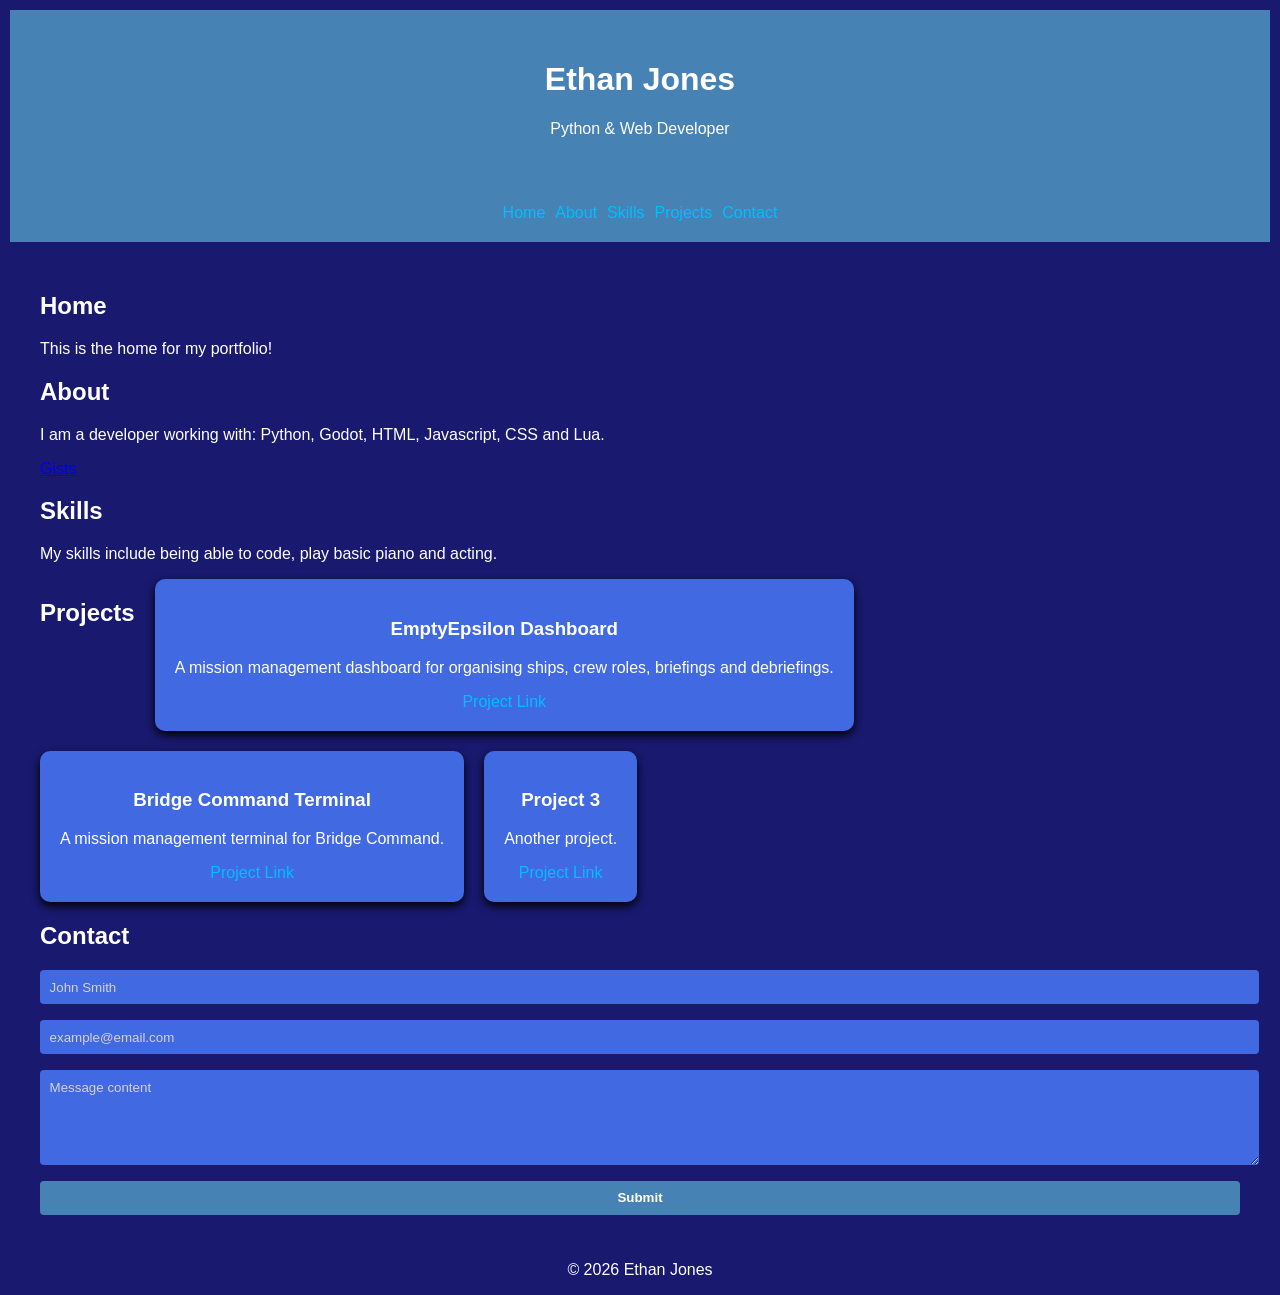
==== index.html @ 8bdcae4e "Add files via upload" ====
<!DOCTYPE html>
<html lang="en">
<head>
	<link rel="stylesheet" href="style.css">
	<script src="script.js" defer></script>
	<meta charset="UTF-8">
	<meta name="viewport" content="width=device-width, initial-scale=1.0">
	<link href="https://fonts.googleapis.com/css2?family=Exo+2&display=swap">
	
	<title>Ethan Jones | Developer Portfolio</title>
</head>
<body>
	<header>
	<h1>Ethan Jones</h1>
	<p>Python & Web Developer</p>
	</header>
	
	<nav>
	<a href="#home">Home</a>
	<a href="#about">About</a>
	<a href="#skills">Skills</a>
	<a href="#projects">Projects</a>
	<a href="#contact">Contact</a>
	</nav>

	<main>
		<section id="home">
			<h2>Home</h2>
			<p>This is the home for my portfolio!</p>
		</section>
		<section id="about">
			<h2>About</h2>
			<p>I am a developer working with: Python, Godot, HTML, Javascript, CSS and Lua.</p>
			<a href="https://gist.github.com/EJones35" target="_blank" rel="noopener">Gists</a>
		</section>
		<section id="skills">
			<h2>Skills</h2>
			<p>My skills include being able to code, play basic piano and acting.</p>
		</section>
		<section id="projects" class="projects">
			<h2>Projects</h2>
			<article class="project-card">
				<h3>EmptyEpsilon Dashboard</h3>
				<p>A mission management dashboard for organising ships, crew roles, briefings and debriefings.</p>
				<a href="https://daid.github.io/EmptyEpsilon/" target="_blank" rel="noopener">Project Link</a>
			</article>
			<article class="project-card">
				<h3>Bridge Command Terminal</h3>
				<p>A mission management terminal for Bridge Command.</p>
				<a href="https://bridgecommand.space/" target="_blank" rel="noopener">Project Link</a>
			</article>
			<article class="project-card">
				<h3>Project 3</h3>
				<p>Another project.</p>
				<a href="https://google.com/" target="_blank" rel="noopener">Project Link</a>
			</article>
		</section>
		<section id="contact">
			<h2>Contact</h2>
			<form action="#" method="post">
			<input type="text" name="full name" placeholder="John Smith">
			<input type="email" name="email" placeholder="example@email.com">
			<textarea name="message" rows="5" placeholder="Message content"></textarea>
			<input type="submit" name="submit">
			</form>
		</section>
	</main>

	<footer>
	<p>© 2026 Ethan Jones</p>
	</footer>
</body>
</html>
---- style.css ----
:root {
	--background: midnightblue;
	--accent: royalblue;
	--text: white;
	--link: deepskyblue;
	--nav: steelblue;
	--header: steelblue;
	--placeholdertext: lightgray;
	--button: steelblue;
}

body {
	background-color: var(--background);
	font-family: "Exo 2", sans-serif;
	color: var(--text);
	margin: 10px;
}

main {
	padding: 30px;
}

header {
	background-color: var(--header);
	padding: 30px;
	text-align: center;
}

footer {
	text-align: center;
}

nav {
	display: flex;
	gap: 10px;
	justify-content: center;
	padding: 20px;
	background-color: var(--nav);
}

nav a {
	color: var(--link);
	text-decoration: none;
	transition: 0.2s;
}

nav a:hover {
	opacity: 0.7;
	transform: scale(1.1);
	text-decoration: underline;
}

nav a:focus-visible {
	outline: 2px solid var(--link);
	outline-offset: 4px;
}

.projects {
	display: flex;
	gap: 20px;
	text-align: center;
	flex-wrap: wrap;
}

article a {
	color: var(--link);
	text-decoration: none;
	transition: 0.2s;
}

article a:hover {
	opacity: 0.7;
	transform: scale(1.1);
	text-decoration: underline;
}

.project-card {
	background-color: var(--accent);
	padding: 20px;
	border-radius: 10px;
	box-shadow: 0 4px 10px black;
}

input, textarea {
	width: 100%;
	padding: 0.6rem;
	border: none;
	border-radius: 4px;
	background-color: var(--accent);
	color: var(--text);
	font-family: inherit;
}

::placeholder {
	color: var(--placeholdertext);
}

input[type="submit"] {
	background-color: var(--button);
	color: var(--text);
	cursor: pointer;
	font-weight: bold;
}

form {
	display: flex;
	flex-direction: column;
	gap: 1rem;
}
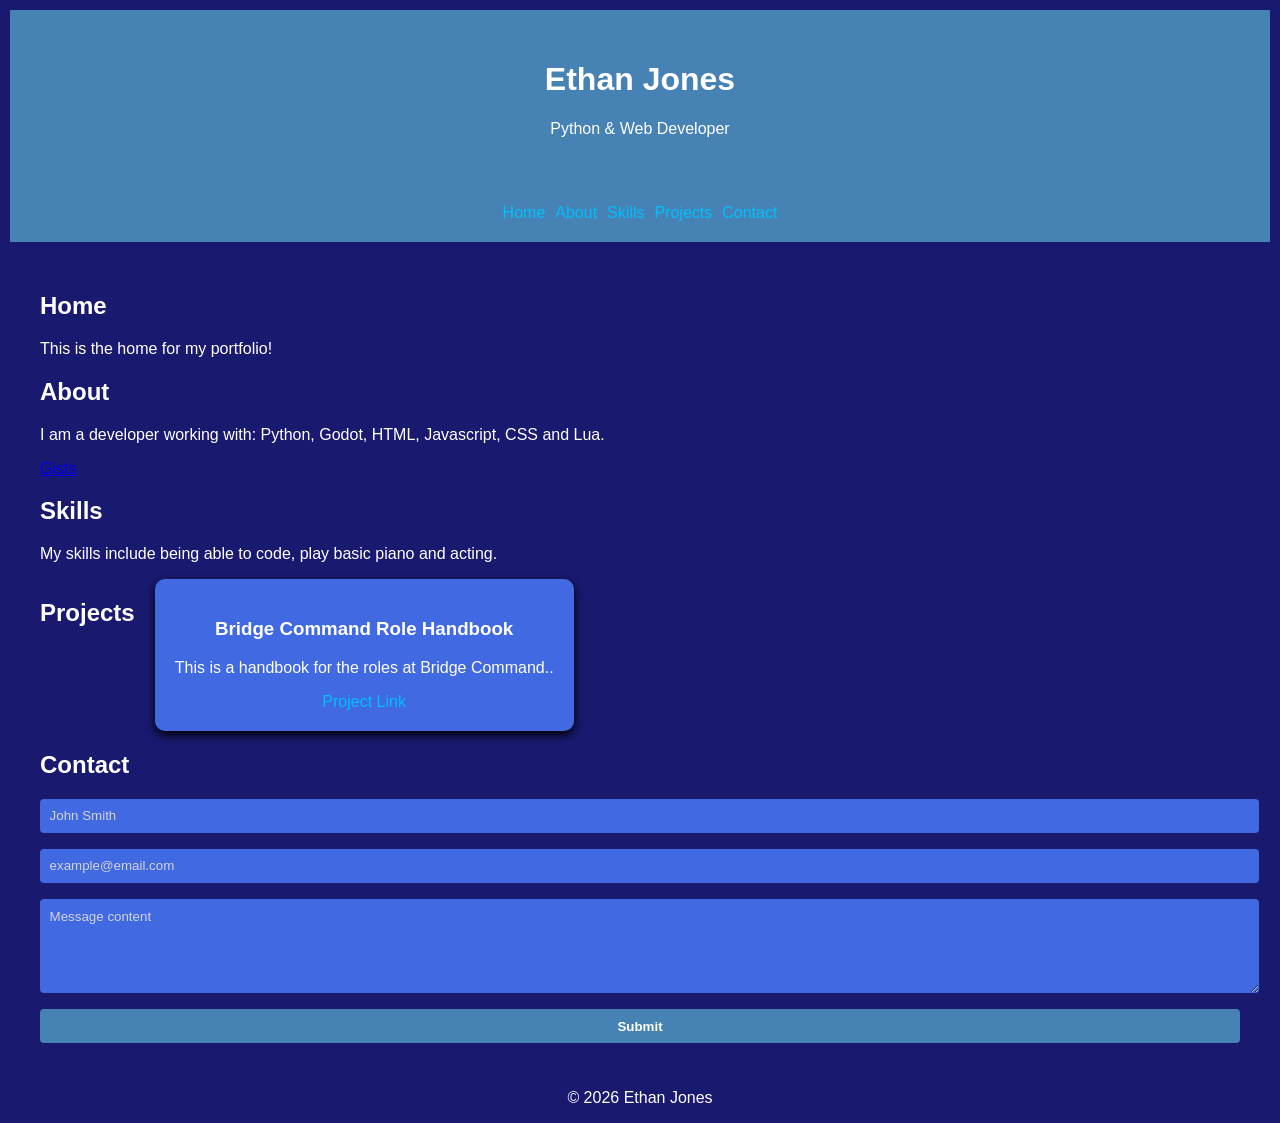
==== commit 8996e582: "Revise project section in index.html Updated project details and added a new project link." ====
--- a/index.html
+++ b/index.html
@@ -40,19 +40,9 @@
 		<section id="projects" class="projects">
 			<h2>Projects</h2>
 			<article class="project-card">
-				<h3>EmptyEpsilon Dashboard</h3>
-				<p>A mission management dashboard for organising ships, crew roles, briefings and debriefings.</p>
-				<a href="https://daid.github.io/EmptyEpsilon/" target="_blank" rel="noopener">Project Link</a>
-			</article>
-			<article class="project-card">
-				<h3>Bridge Command Terminal</h3>
-				<p>A mission management terminal for Bridge Command.</p>
-				<a href="https://bridgecommand.space/" target="_blank" rel="noopener">Project Link</a>
-			</article>
-			<article class="project-card">
-				<h3>Project 3</h3>
-				<p>Another project.</p>
-				<a href="https://google.com/" target="_blank" rel="noopener">Project Link</a>
+				<h3>Bridge Command Role Handbook</h3>
+				<p>This is a handbook for the roles at Bridge Command..</p>
+				<a href="https://ejones35.github.io/Bridge-Command-Role-Handbook//" target="_blank" rel="noopener">Project Link</a>
 			</article>
 		</section>
 		<section id="contact">
@@ -70,4 +60,4 @@
 	<p>© 2026 Ethan Jones</p>
 	</footer>
 </body>
-</html>+</html>
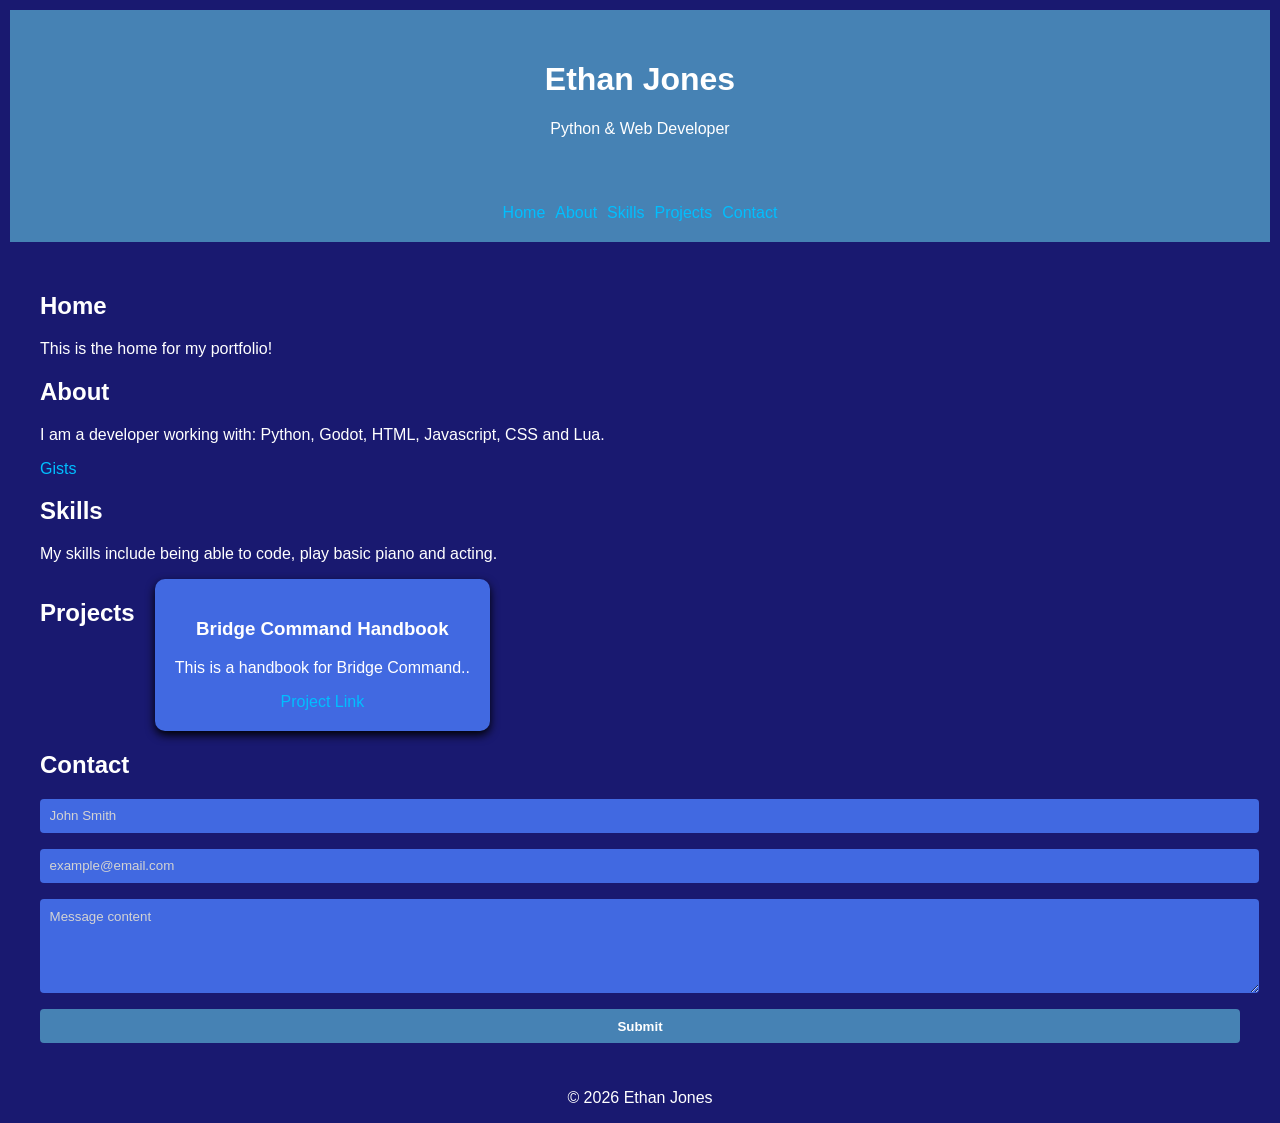
==== commit 02e39c1d: "Fix project title and formatting in index.html Updated project title and fixed formatting issues." ====
--- a/index.html
+++ b/index.html
@@ -40,9 +40,9 @@
 		<section id="projects" class="projects">
 			<h2>Projects</h2>
 			<article class="project-card">
-				<h3>Bridge Command Role Handbook</h3>
-				<p>This is a handbook for the roles at Bridge Command..</p>
-				<a href="https://ejones35.github.io/Bridge-Command-Role-Handbook//" target="_blank" rel="noopener">Project Link</a>
+				<h3>Bridge Command Handbook</h3>
+				<p>This is a handbook for Bridge Command..</p>
+				<a href="https://ejones35.github.io/Bridge-Command-Handbook//" target="_blank" rel="noopener">Project Link</a>
 			</article>
 		</section>
 		<section id="contact">
--- a/style.css
+++ b/style.css
@@ -38,19 +38,19 @@
 	background-color: var(--nav);
 }
 
-nav a {
+a {
 	color: var(--link);
 	text-decoration: none;
 	transition: 0.2s;
 }
 
-nav a:hover {
+a:hover {
 	opacity: 0.7;
 	transform: scale(1.1);
 	text-decoration: underline;
 }
 
-nav a:focus-visible {
+a:focus-visible {
 	outline: 2px solid var(--link);
 	outline-offset: 4px;
 }
@@ -60,18 +60,6 @@
 	gap: 20px;
 	text-align: center;
 	flex-wrap: wrap;
-}
-
-article a {
-	color: var(--link);
-	text-decoration: none;
-	transition: 0.2s;
-}
-
-article a:hover {
-	opacity: 0.7;
-	transform: scale(1.1);
-	text-decoration: underline;
 }
 
 .project-card {
@@ -106,4 +94,4 @@
 	display: flex;
 	flex-direction: column;
 	gap: 1rem;
-}+}
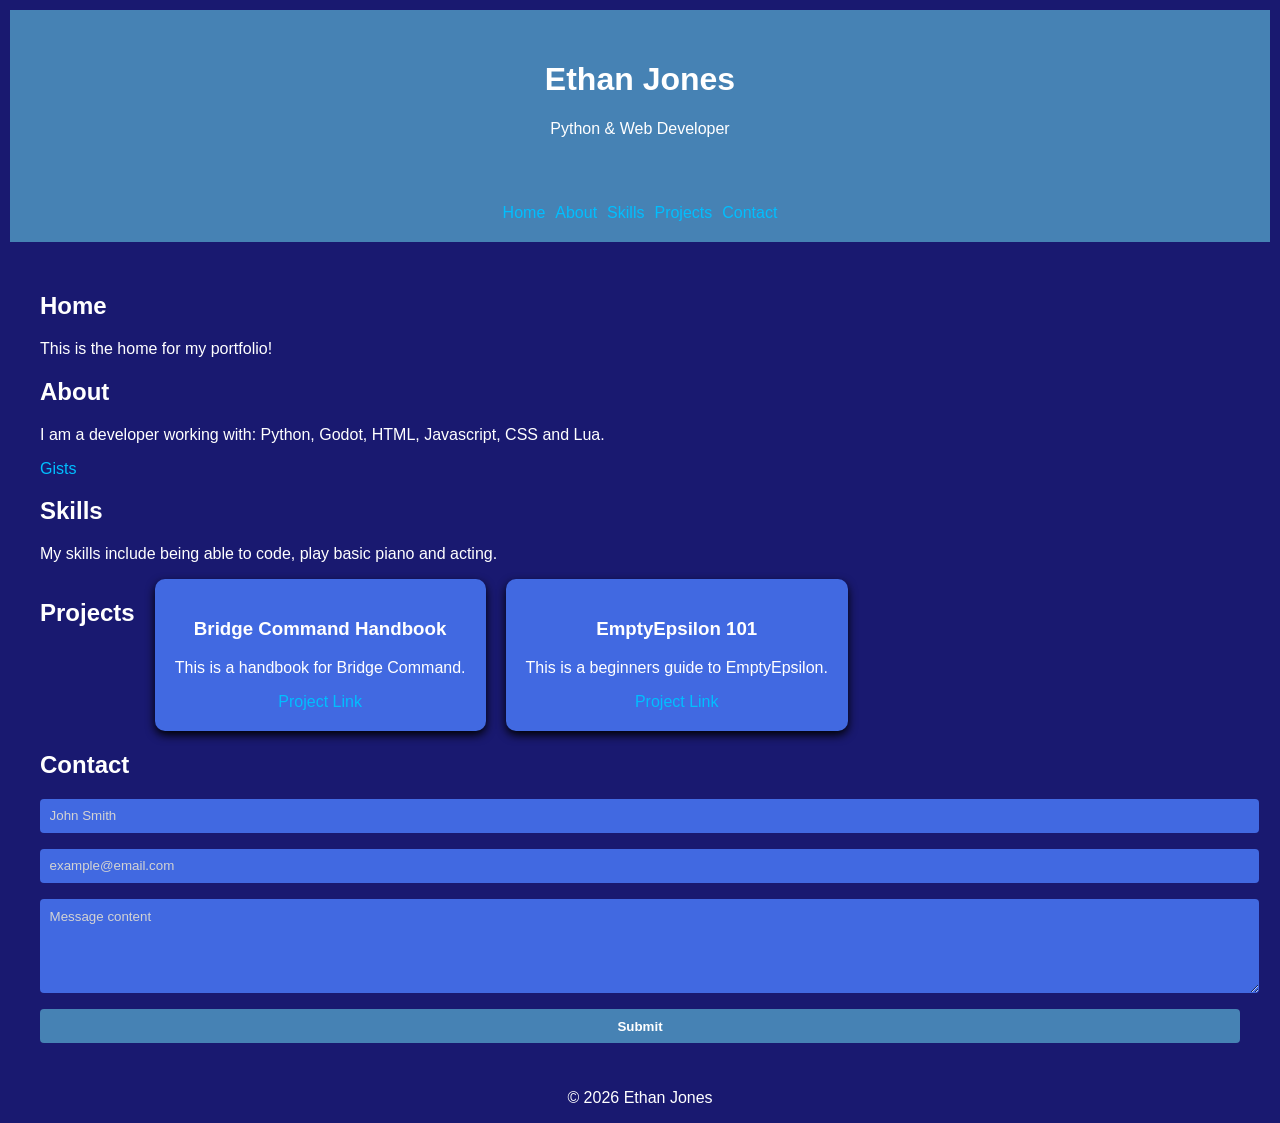
==== commit 4972c812: "Add 'EmptyEpsilon 101' project to portfolio Added a new project section for 'EmptyEpsilon 101' with " ====
--- a/index.html
+++ b/index.html
@@ -41,8 +41,13 @@
 			<h2>Projects</h2>
 			<article class="project-card">
 				<h3>Bridge Command Handbook</h3>
-				<p>This is a handbook for Bridge Command..</p>
+				<p>This is a handbook for Bridge Command.</p>
 				<a href="https://ejones35.github.io/Bridge-Command-Handbook//" target="_blank" rel="noopener">Project Link</a>
+			</article>
+			<article class="project-card">
+				<h3>EmptyEpsilon 101</h3>
+				<p>This is a beginners guide to EmptyEpsilon.</p>
+				<a href="https://ejones35.github.io/EmptyEpsilon-101//" target="_blank" rel="noopener">Project Link</a>
 			</article>
 		</section>
 		<section id="contact">
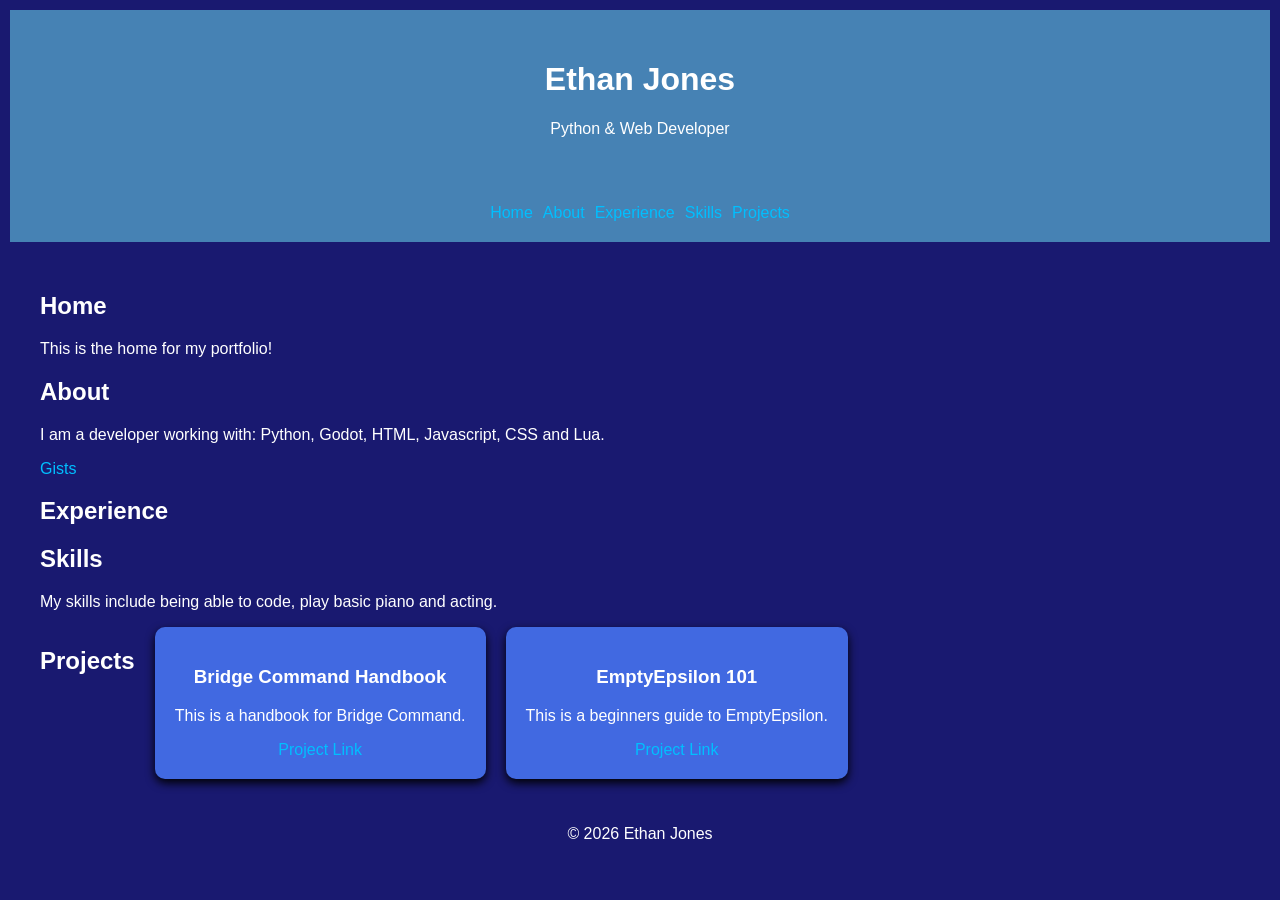
==== commit 1f6ce798: "Update index.html" ====
--- a/index.html
+++ b/index.html
@@ -17,10 +17,10 @@
 	
 	<nav>
 	<a href="#home">Home</a>
-	<a href="#about">About</a>
+	<a href="#about">About</a>
+	<a href="#experience">Experience</a>
 	<a href="#skills">Skills</a>
 	<a href="#projects">Projects</a>
-	<a href="#contact">Contact</a>
 	</nav>
 
 	<main>
@@ -32,7 +32,9 @@
 			<h2>About</h2>
 			<p>I am a developer working with: Python, Godot, HTML, Javascript, CSS and Lua.</p>
 			<a href="https://gist.github.com/EJones35" target="_blank" rel="noopener">Gists</a>
-		</section>
+		</section>
+		<section id="experience">
+			<h2>Experience</h2>
 		<section id="skills">
 			<h2>Skills</h2>
 			<p>My skills include being able to code, play basic piano and acting.</p>
@@ -50,15 +52,6 @@
 				<a href="https://ejones35.github.io/EmptyEpsilon-101//" target="_blank" rel="noopener">Project Link</a>
 			</article>
 		</section>
-		<section id="contact">
-			<h2>Contact</h2>
-			<form action="#" method="post">
-			<input type="text" name="full name" placeholder="John Smith">
-			<input type="email" name="email" placeholder="example@email.com">
-			<textarea name="message" rows="5" placeholder="Message content"></textarea>
-			<input type="submit" name="submit">
-			</form>
-		</section>
 	</main>
 
 	<footer>
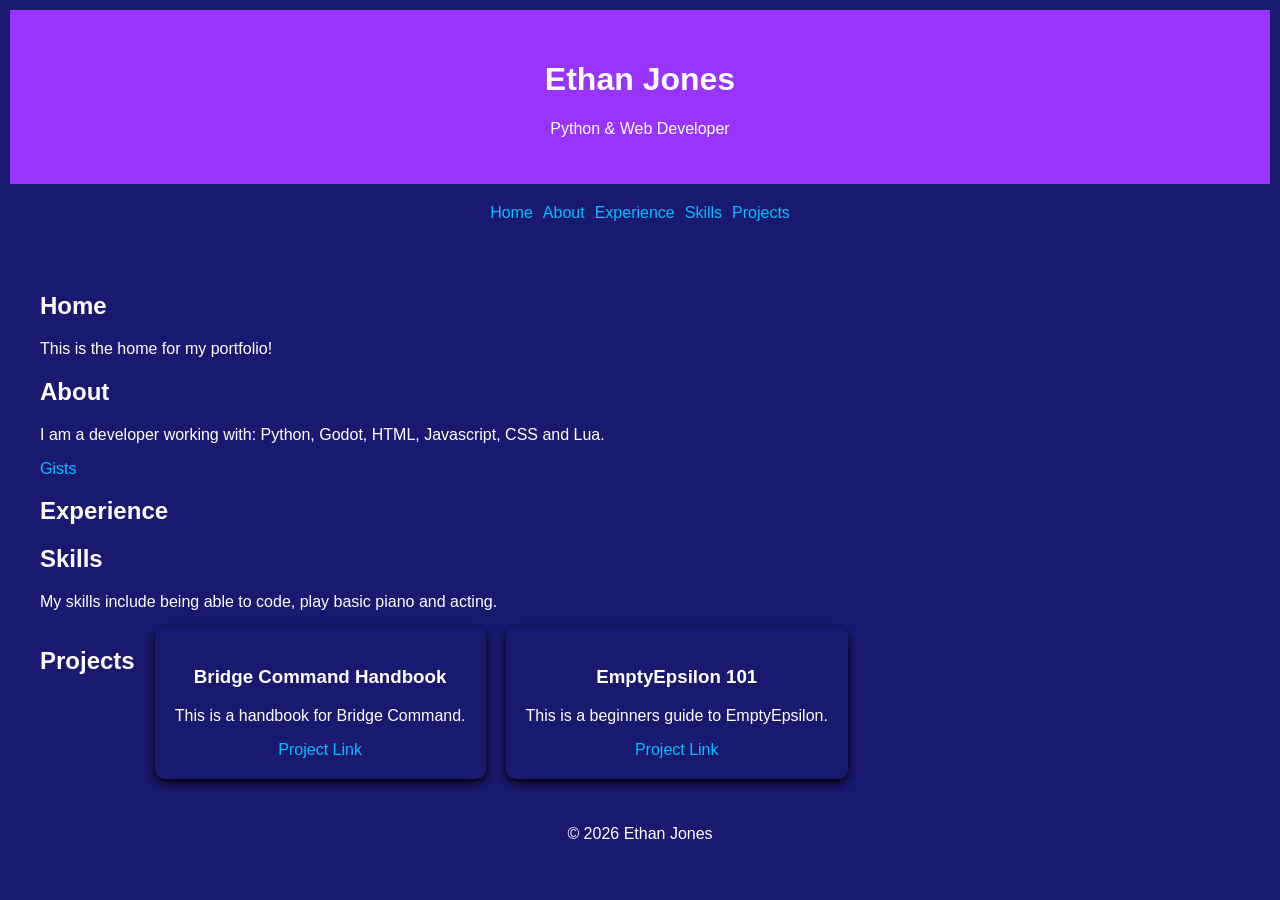
==== commit 892b044e: "Update index.html" ====
--- a/index.html
+++ b/index.html
@@ -11,8 +11,8 @@
 </head>
 <body>
 	<header>
-	<h1>Ethan Jones</h1>
-	<p>Python & Web Developer</p>
+		<h1>Ethan Jones</h1>
+		<p>Python & Web Developer</p>
 	</header>
 	
 	<nav>
--- a/style.css
+++ b/style.css
@@ -1,12 +1,10 @@
 :root {
-	--background: midnightblue;
-	--accent: royalblue;
-	--text: white;
-	--link: deepskyblue;
-	--nav: steelblue;
-	--header: steelblue;
-	--placeholdertext: lightgray;
-	--button: steelblue;
+	--background: midnightblue;
+	--text: white;
+	--header: #9933ff;
+	--link: deepskyblue;
+	--link-hover: cyan;
+	--card: darkslateblue;
 }
 
 body {
@@ -67,31 +65,4 @@
 	padding: 20px;
 	border-radius: 10px;
 	box-shadow: 0 4px 10px black;
-}
-
-input, textarea {
-	width: 100%;
-	padding: 0.6rem;
-	border: none;
-	border-radius: 4px;
-	background-color: var(--accent);
-	color: var(--text);
-	font-family: inherit;
-}
-
-::placeholder {
-	color: var(--placeholdertext);
-}
-
-input[type="submit"] {
-	background-color: var(--button);
-	color: var(--text);
-	cursor: pointer;
-	font-weight: bold;
-}
-
-form {
-	display: flex;
-	flex-direction: column;
-	gap: 1rem;
-}
+}
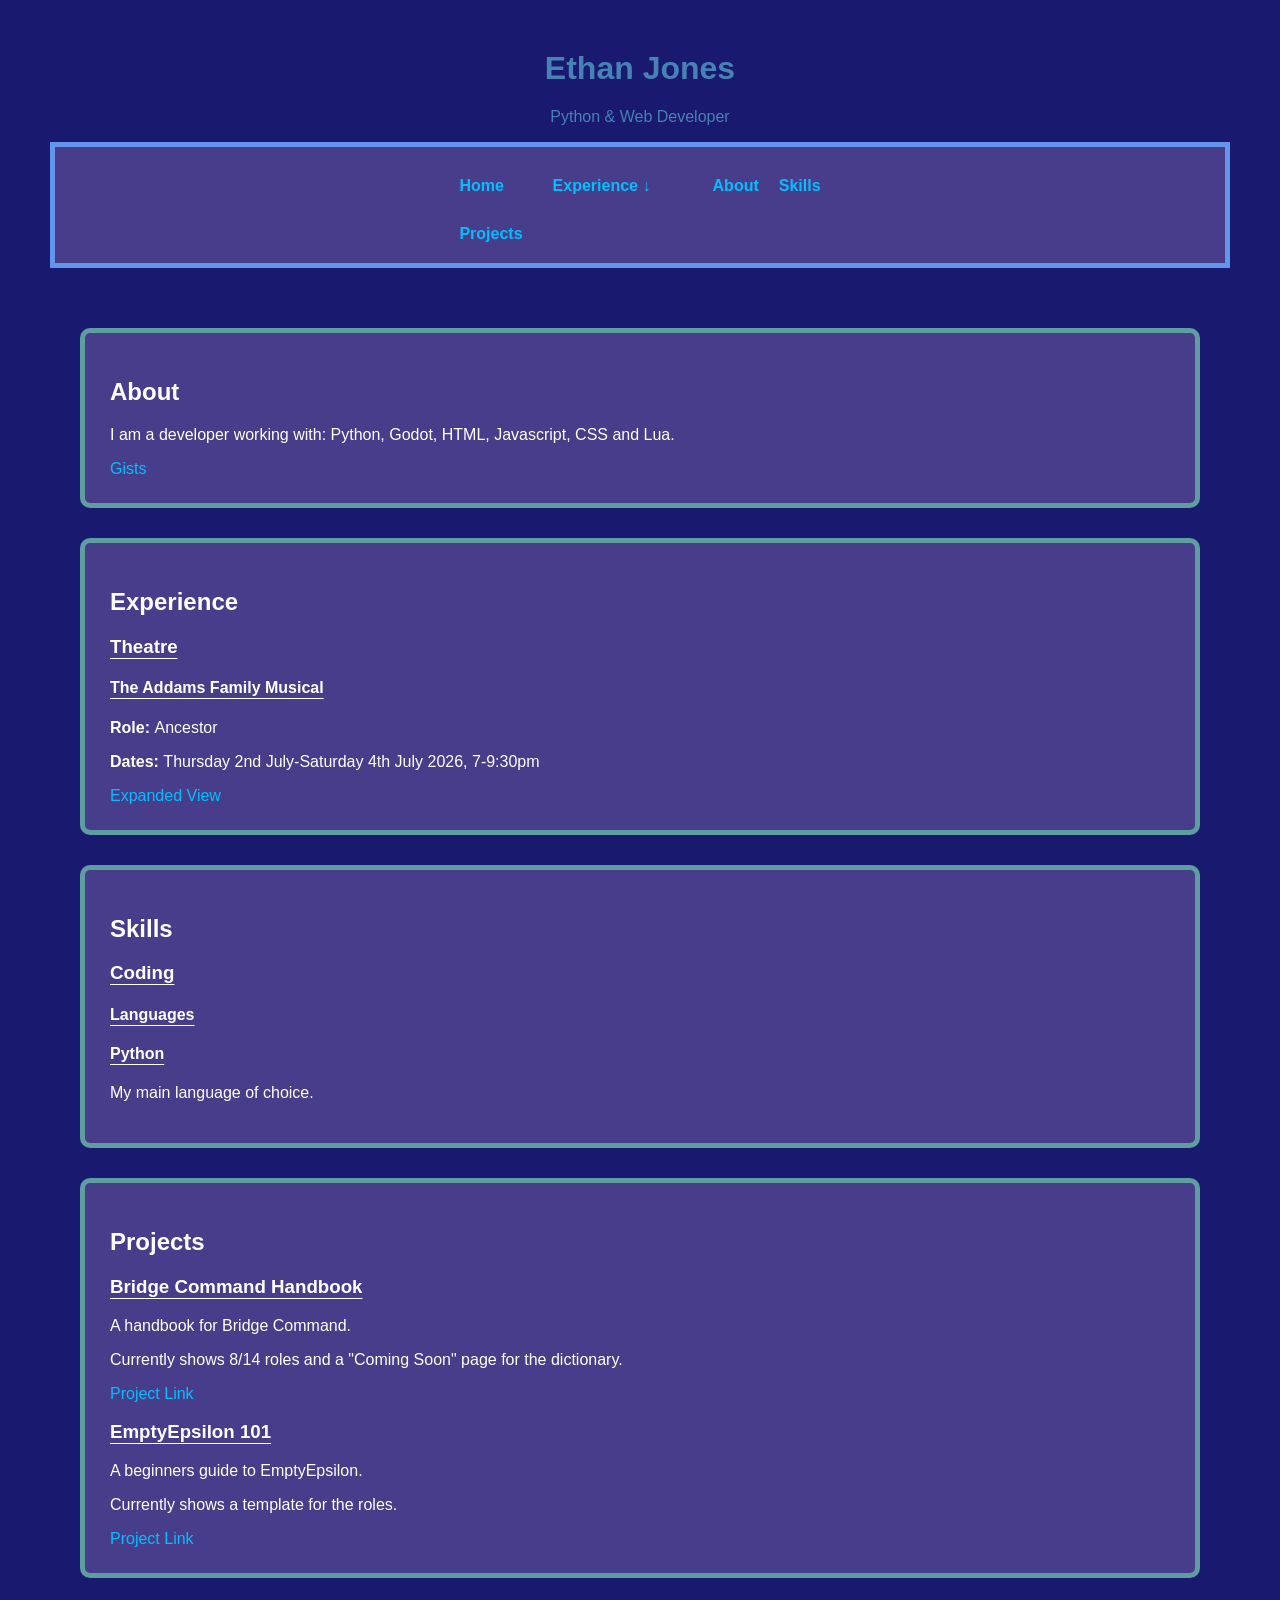
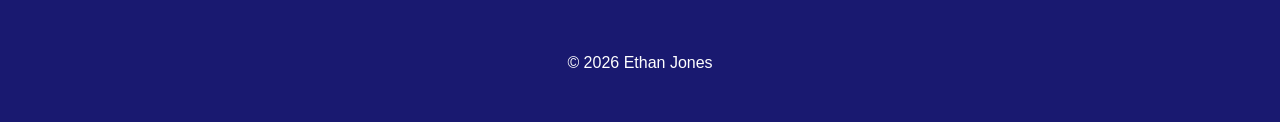
==== commit 1e945571: "Add files via upload" ====
--- a/index.html
+++ b/index.html
@@ -8,47 +8,69 @@
 	<link href="https://fonts.googleapis.com/css2?family=Exo+2&display=swap">
 	
 	<title>Ethan Jones | Developer Portfolio</title>
-</head>
+	</head>
 <body>
 	<header>
 		<h1>Ethan Jones</h1>
 		<p>Python & Web Developer</p>
-	</header>
-	
-	<nav>
-	<a href="#home">Home</a>
-	<a href="#about">About</a>
-	<a href="#experience">Experience</a>
-	<a href="#skills">Skills</a>
-	<a href="#projects">Projects</a>
-	</nav>
+		</header>
+	<div class="nav">
+		<nav class="general">
+			<a href="index.html"><strong>Home</strong></a>
+			<details id="dropdown" class="dropdown">
+				<summary><strong>Experience ↓</strong></summary>
+				<div class="dropdown-menu">
+					<a href="index.html#experience">All Experience</a>
+					<details id="theatre-shows-dropdown" class="roles-dropdown">
+						<summary><strong>Theatre Shows ↓</strong></summary>
+							<div class="roles-dropdown-menu">
+								<a href="theatre-shows.html">All Shows</a>
+								<a href="theatre-shows.html#the-addams-family-musical">The Addams Family Musical</a>
+							</div>
+						</details>
+				</div>
+			</details>
+			<a href="#about"><strong>About</strong></a>
+			<a href="#skills"><strong>Skills</strong></a>
+			<a href="#projects"><strong>Projects</strong></a>
+		</nav>
+	</div>
 
 	<main>
-		<section id="home">
-			<h2>Home</h2>
-			<p>This is the home for my portfolio!</p>
-		</section>
-		<section id="about">
+		<section id="about" class="general-card">
 			<h2>About</h2>
 			<p>I am a developer working with: Python, Godot, HTML, Javascript, CSS and Lua.</p>
 			<a href="https://gist.github.com/EJones35" target="_blank" rel="noopener">Gists</a>
-		</section>
-		<section id="experience">
+		</section>
+		<section id="experience" class="general-card">
 			<h2>Experience</h2>
-		<section id="skills">
+			<h3>Theatre</h3>
+			<article class="card">
+				<h4>The Addams Family Musical</h4>
+				<p><strong>Role: </strong>Ancestor</p>
+				<p><strong>Dates: </strong>Thursday 2nd July-Saturday 4th July 2026, 7-9:30pm</p>
+				<a href="theatre-shows.html#the-addams-family-musical">Expanded View</a>
+			</article>
+		</section>
+		<section id="skills" class="general-card">
 			<h2>Skills</h2>
-			<p>My skills include being able to code, play basic piano and acting.</p>
+			<h3>Coding</h3>
+			<h4>Languages</h4>
+			<h4>Python</h4>
+			<p>My main language of choice.</p>
 		</section>
-		<section id="projects" class="projects">
+		<section id="projects" class="general-card">
 			<h2>Projects</h2>
-			<article class="project-card">
+			<article class="card">
 				<h3>Bridge Command Handbook</h3>
-				<p>This is a handbook for Bridge Command.</p>
+				<p>A handbook for Bridge Command.</p>
+				<p>Currently shows 8/14 roles and a "Coming Soon" page for the dictionary.</p>
 				<a href="https://ejones35.github.io/Bridge-Command-Handbook//" target="_blank" rel="noopener">Project Link</a>
 			</article>
-			<article class="project-card">
+			<article class="card">
 				<h3>EmptyEpsilon 101</h3>
-				<p>This is a beginners guide to EmptyEpsilon.</p>
+				<p>A beginners guide to EmptyEpsilon.</p>
+				<p>Currently shows a template for the roles.</p>
 				<a href="https://ejones35.github.io/EmptyEpsilon-101//" target="_blank" rel="noopener">Project Link</a>
 			</article>
 		</section>
@@ -58,4 +80,4 @@
 	<p>© 2026 Ethan Jones</p>
 	</footer>
 </body>
-</html>
+</html>
--- a/style.css
+++ b/style.css
@@ -1,68 +1,139 @@
-:root {
+:root {
 	--background: midnightblue;
 	--text: white;
-	--header: #9933ff;
+	--header: steelblue;
 	--link: deepskyblue;
 	--link-hover: cyan;
-	--card: darkslateblue;
-}
-
-body {
-	background-color: var(--background);
-	font-family: "Exo 2", sans-serif;
-	color: var(--text);
-	margin: 10px;
-}
-
-main {
-	padding: 30px;
-}
-
-header {
-	background-color: var(--header);
-	padding: 30px;
-	text-align: center;
-}
-
-footer {
-	text-align: center;
-}
-
-nav {
-	display: flex;
-	gap: 10px;
-	justify-content: center;
-	padding: 20px;
-	background-color: var(--nav);
-}
-
-a {
-	color: var(--link);
-	text-decoration: none;
-	transition: 0.2s;
-}
-
-a:hover {
-	opacity: 0.7;
-	transform: scale(1.1);
-	text-decoration: underline;
-}
-
-a:focus-visible {
-	outline: 2px solid var(--link);
-	outline-offset: 4px;
-}
-
-.projects {
-	display: flex;
-	gap: 20px;
-	text-align: center;
-	flex-wrap: wrap;
-}
-
-.project-card {
-	background-color: var(--accent);
-	padding: 20px;
-	border-radius: 10px;
-	box-shadow: 0 4px 10px black;
-}+	--card: darkslateblue;
+	--nav: cornflowerblue;
+	--about: cadetblue;
+}
+
+@media (prefers-reduced-motion: no-preference) {
+	html {
+		scroll-behavior: smooth;
+	}
+}
+
+body {
+	background-color: var(--background);
+	color: var(--text);
+	font-family: "Exo 2", sans-serif;
+	margin: 50px;
+}
+
+main {
+	padding: 30px;
+}
+
+header {
+	text-align: center;
+	color: var(--header);
+}
+
+footer {
+	text-align: center;
+}
+
+a {
+	color: var(--link);
+	text-decoration: none;
+}
+
+a:hover {
+	color: var(--link-hover);
+	text-decoration: underline;
+}
+
+a:focus-visible {
+	outline: 2px solid var(--link);
+	outline-offset: 4px;
+}
+
+.nav {
+	border: 5px solid var(--nav);
+}
+
+nav {
+	display: grid;
+	gap: 10px;
+	padding: 20px;
+	background-color: var(--card);
+}
+
+nav.general {
+	grid-template-columns: repeat(4, auto);
+	justify-content: center;
+	gap: 20px;
+	padding: 20px;
+	align-items: center
+}
+
+@media (max-width: 900px) {
+	nav.general {
+		grid-template-columns: repeat(2, 1fr);
+	}
+}
+
+@media (max-width: 500px) {
+	nav.general {
+		grid-template-columns: repeat(2, 1fr);
+	}
+}
+
+section {
+	background-color: var(--card);
+	padding: 25px;
+	margin: 30px 0;
+	border-radius: 10px;
+}
+
+details {
+	width: 150px;
+	background: var(--card);
+	border-radius: 8px;
+	color: var(--link);
+	position: relative;
+}
+
+summary {
+	padding: 10px;
+	cursor: pointer;
+	list-style: none;
+}
+
+details a {
+	display: block;
+	padding: 10px;
+	text-decoration: none;
+}
+
+details a:hover {
+	background: var(--link-hover);
+}
+
+.dropdown-menu {
+	position: absolute;
+	z-index: 10;
+	width: 200px;
+	background: var(--card);
+	border: 5px solid var(--link);
+}
+
+summary:focus-visible {
+	outline: 2px solid var(--link);
+	outline-offset: 4px;
+}
+
+.general-card {
+	border: 5px solid var(--about);
+}
+
+h3, h4 {
+	text-decoration: underline;
+	text-underline-offset: 5px;
+}
+
+h3.no-underline, h4.no-underline {
+	text-decoration: none;
+}
